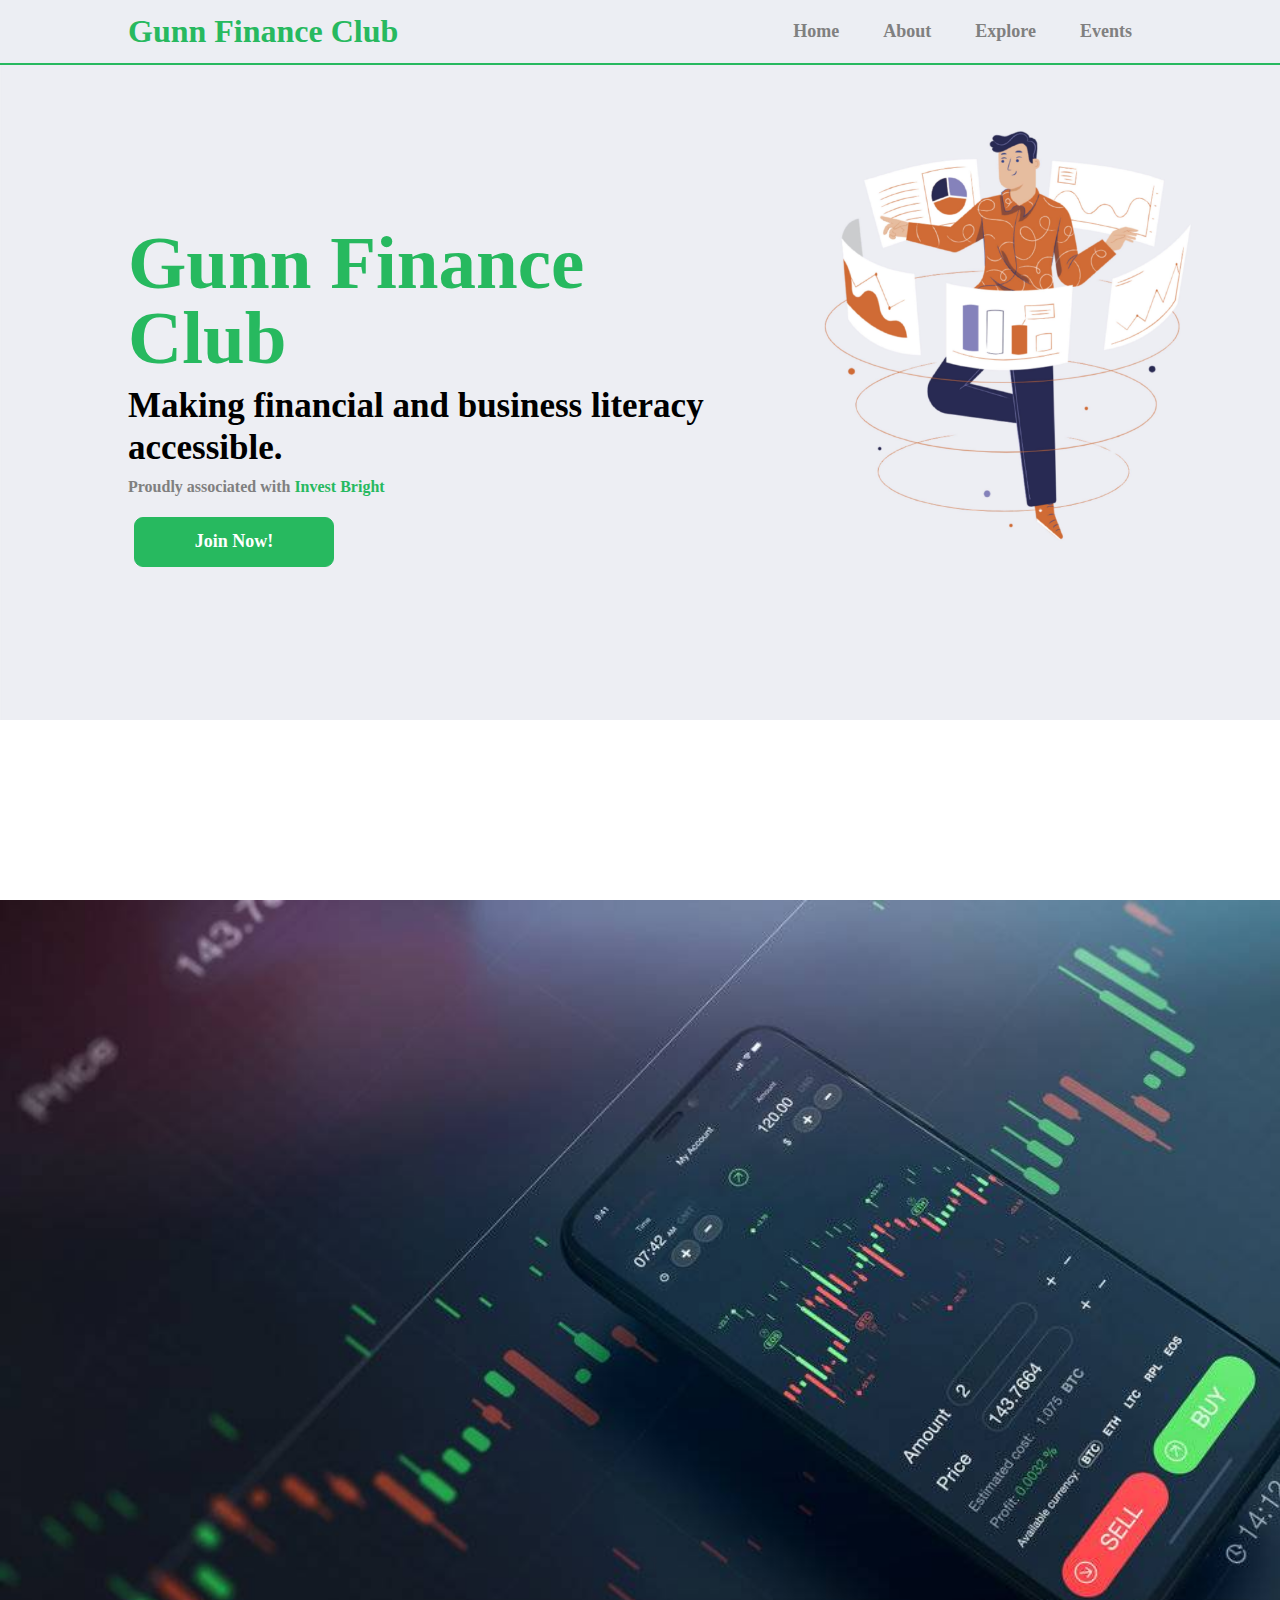
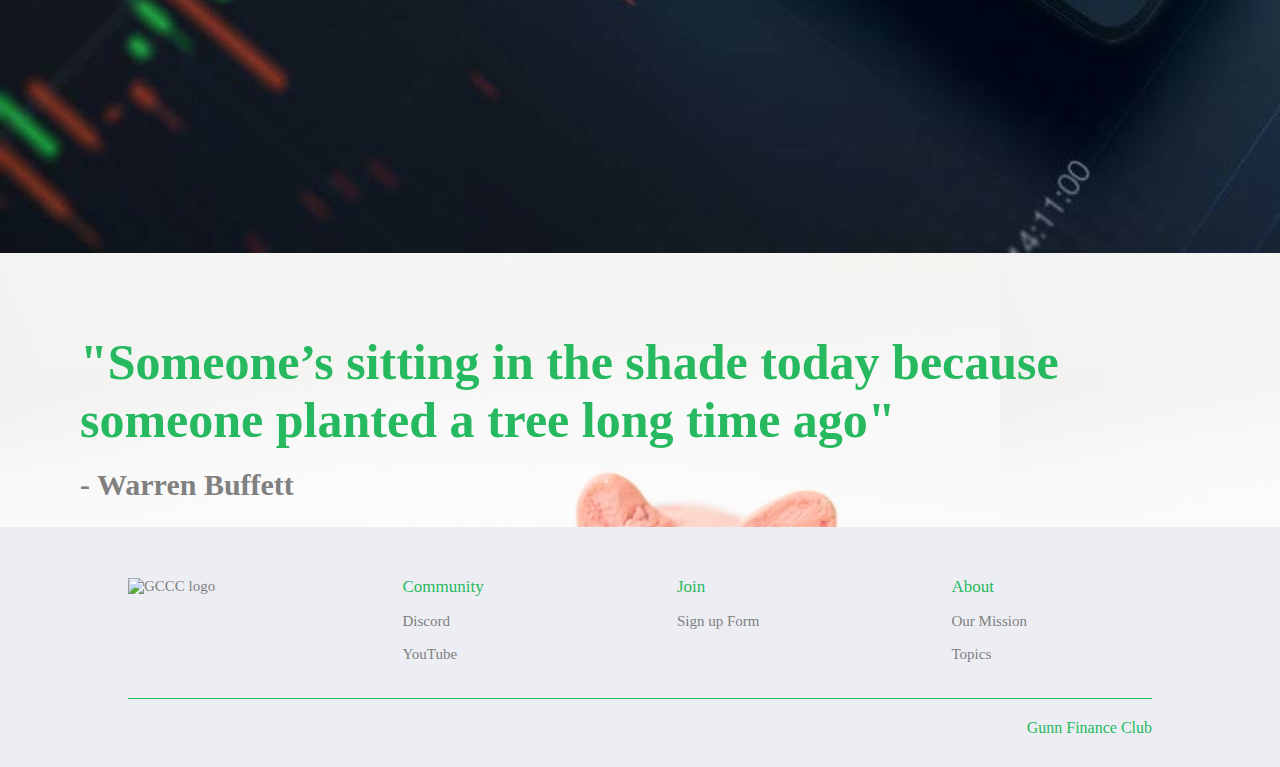
==== index.html @ 3a74612c "Add files via upload" ====
<!DOCTYPE html>
<html>

<head>
    <title>Gunn Finance Club</title>
    <link rel="shortcut icon" type="image/png" href="images/Gunn_finance_club.png"/>
    
    <!-- Styles -->
    <link rel="stylesheet" href="css/styles.css">
    <link rel="stylesheet" href="css/footerStyles.css">

    <!-- Fonts -->
    <link rel="preconnect" href="https://fonts.gstatic.com">
    <link href="https://fonts.googleapis.com/css2?family=Source+Sans+Pro:wght@300;400;600;700;900&display=swap" rel="stylesheet">

    <!-- Other -->
    <script type="text/javascript" src="https://ajax.googleapis.com/ajax/libs/jquery/3.5.1/jquery.min.js"></script>
    <script src="https://kit.fontawesome.com/81f93d9156.js" crossorigin="anonymous"></script>
    <meta charset="utf-8">

</head>

<body>
    <div class="mainContent2 bckgrnd">
        <div style="padding-top: 16%;">
            <header class="siteNavHeader">
                <a href="../" class="navTitleRef">
                    <h1 class="navMainTitle">Gunn Finance Club</h1>
                </a>
                <nav class="navbarItems">
                    <ul class="navbarLinks">
                        <li><a href="../GunnFinance/">Home</a></li>
                        <li><a href="about/">About</a></li>
                        <li><a href="explore/">Explore</a></li>
                        <!-- <li><a href="/resources/">Resources</a></li> -->
                        <li><a href="events/">Events</a></li>
                    </ul>
                </nav>
            </header>
            
            <section class="homePageContent">
                <article>
                    <h1 class="homeTitle">
                        Gunn Finance Club
                    </h1>
                    <p class="homeSubTitle">
                        Making financial and business literacy accessible.
                    </p>
                    <p style="color: gray; margin: 0;">Proudly associated with <a href="https://www.investbright.net/" style="text-decoration: none; color: var(--color1);">Invest Bright</a></p><br>
                    <a href="" class="homeJoinNow">
                        Join Now!
                    </a> <br>
                </article>
            </section>
        </div>
    </div>

    <section class="homeContentRight">
        <article>
            <img style="height: 100%; width: auto;" src="images/stockandphone.jpg" alt="stocks on phone">
        </article>

        <article style="background-color: var(--color1);">
            <h1 class="homePageContentTitle">
                Club Description
            </h1>
            <p class="homePageContentText">
                70% of high school students don't invest because they don't know how the stock market works and poor money management is a leading cause for dropping out of college. Many small time investors who lacked proper education lost money in the meme stock frenzy this year. Imagine if you could make your money grow safely, impact the world, and ensure financially sound college years. The Gunn Finance Club is one of the biggest communities that helps you achieve these goals as you gain knowledge about investing, economics, and business through our classroom style meetings and fun activities. You can expect to learn something new every time even if you are an experienced investor or a newbie! Connect with professionals to gain insight into the industry as well!
            </p>
        </article>
    </section>

    <div class="wbquote">
        <h1 class="homePageContentTitle" style="color: #27b95f;">
            "Someone’s sitting in the shade today because someone planted a tree long time ago"
            <br><span style="color: gray; font-size: 30px">- Warren Buffett</span>
        </h1>
    </div>

    <section class="mainFooterSection">
        <article>
            <section class="footerSection">
                <article>
                    <a href="">
                        <img src="images/gunnfinance.jpg" width="70" height="70" alt="GCCC logo">
                    </a>
                </article>
    
                <article>
                    <p class="footerSectionTitles">Community</p>
                    <a href="">Discord</a><br>
                    <a href="">YouTube</a><br>
                </article>
    
                <article>
                    <p class="footerSectionTitles">Join</p>
                    <a href="">Sign up Form</a><br>
                </article>
    
                <article>
                    <p class="footerSectionTitles">About</p>
                    <a href="">Our Mission</a><br>
                    <a href="">Topics</a><br>
                </article>
            </section>
        </article>

        <article class="footerDivider">
            <div class="footerDivider">
            </div>
        </article>

        <article>
            <p class="footerCopyRight">
                Gunn Finance Club
            </p>
        </article>
    </section>

</body>

</html>
---- css/styles.css ----
html, head, body {
    /* Removed height:100% because the navbar doesn't stick */
    width: 100%;
    margin: 0;
    padding: 0;
    background-color: white;
}

* {
    box-sizing: border-box;
}

:root {
    --color1: #27b95f;
    --color2: #000000;
    --color3: #27b95f;
    --color4: rgb(236, 238, 243);
}

/* --------------------- Home/Index Page --------------------- */

div.mainContent {
    margin-top: 12%;
    min-height: calc(100vh - 100px);
}

header.siteNavHeader {
    display: flex;
    justify-content: space-between;
    align-items: center;
    padding: 5px 10%;
    background-color:rgb(236,238,243);
    border-bottom: 2px solid #27b95f;
    

    /* Fixes navbar at the top */
    overflow: hidden;
    position: fixed;
    top: 0;
    width: 100%;
    transition: 0.8s;

    z-index: 500;
}

a.navTitleRef {
    text-decoration: none;
}

h1.navMainTitle {
    color: var(--color1);
    text-align: center;
    font-size: 32px;
    font-family: 'Times New Roman', Times, serif;
    font-weight: bold;
    margin: 0px;
    padding: 0px;
    display:inline-block; 
}

nav.navbarItems li a {
    font-size: 18px;
    font-family: 'Times New Roman', Times, serif;
    font-weight: bold;
    text-decoration: none;
    color: gray;
    transition: all 0.2s ease 0s;
}

ul.navbarLinks {
    list-style: none;
}

ul.navbarLinks li {
    display: inline-block;
    padding: 0px 20px;
}

ul.navbarLinks li a:hover {
    text-decoration: underline;
}

li.navbarDivider {
    color: var(--color1);
    cursor: default;
    font-weight: bold;
}

section.homePageContent {
    margin: 0 auto;
    padding: 0 0 0 10%;
    font-family: 'Times New Roman', Times, serif;
    font-weight: bold;
    line-height: 1;
    width: 100%;
    display: grid;

    /*Define our columns */
    grid-template-columns: 50%;
    grid-gap: 1em;
}

section.homeContentLeft {
    margin: 0 auto;
    padding: 0;
    width: 100%; 
    display: grid;

    /*Define our columns */
    grid-template-columns: 1fr 1fr;
    grid-gap: 0px;
}

section.homeContentRight {
    margin: 0 auto;
    padding: 0;
    width: 100%; 
    display: grid;

    /*Define our columns */
    grid-template-columns: 1fr 1fr;
    grid-gap: 0px;
}

a.homeJoinNow {
    display:inline-block;
    width: 200px;
    height: 50px;
    padding: 0;
    padding-top: 14px;
    background-color: var(--color1);
    border:1.5px solid var(--color1);
    outline: none;
    margin:6px 6px 0px 6px;
    border-radius:0.5em;
    box-sizing: border-box;
    text-decoration:none;
    color:white;
    font-size: 18px;
    font-weight: 700;
    text-align:center;
    transition: all 0.2s;
    cursor: pointer;
}

a.homeJoinNow:hover {
    border-color:rgb(236,238,243);;
    box-shadow: 0 0 0 3px var(--color1);
}

div.wbquote {
    width: 100%;
    background-image: url('../images/wbquotebg.jpeg');
    justify-content: center;
    display: flex;
    height: auto;
}

h1.homePageContentTitle {
    color: white;
    margin: 0;
    padding: 80px;
    padding-bottom: 20px;
    font-size: 50px;
}

p.homePageContentText {
    color: white;
    margin: 0;
    padding: 80px;
    padding-top: 10px;
    padding-bottom: 60px;
    font-size: 20px;
}

h1.homeTitle {
    color: var(--color1);
    font-size: 75px;
    align-items: center;
    margin-bottom: 10px;
    margin-top: 20px;
    padding: none;
}

p.homeSubTitle {
    font-size: 35px;
    margin-bottom: 10px;
    margin-top: 0;
    line-height: 42px;
    color: black;
}

div.homePageWave {
    margin: 0;
    margin-top: 60px;
}

section.aboutPage {
    margin: 0 auto;
    padding: 0 0 0 0;
    width: 100%; 
    display: grid;

    /*Define our columns */
    grid-template-columns: 1fr 3fr;
    grid-gap: 20px;
}

section.aboutPage article {
    height: calc(100% - 30px);
}

div.mainContent2 {
    min-height: 100vh;
}

div.bckgrnd {
    background-image: url('../images/homebg.jpg');
    background-size: contain;
    background-size: 100%;
    background-repeat: no-repeat;
}

div.aboutUsBackgroundDiv {
    background-color: var(--color1);
    min-height: 350px;
    display: flex;
    top: 0;
}

section.aboutUsBackgroundSection {
    margin: 0px auto;
    margin-top: 185px;
    padding: 0px 10%;
    width: 100%; 
    display: grid;

    /*Define our columns */
    grid-template-columns: 1fr;
    grid-gap: 5px;
}

span.aboutUsTitle {
    font-family: 'Times New Roman', Times, serif;
    font-size: 50px;
    font-weight: bold;
    color: white;
    margin: 0;
}

span.aboutUsSubTitle {
    font-size: 25px;
    font-family: 'Times New Roman', Times, serif;
    color: white;
    margin: 0;
}

section.aboutUsContentSection {
    margin: 100px 10% 10px 10%;
    padding: 0;
    display: grid;

    /*Define our columns */
    grid-template-columns: 1fr;
    grid-gap: 15px;
}

span.aboutDescriptionTitle {
    font-family: 'Times New Roman', Times, serif;
    font-size: 45px;
    color: var(--color1);
    margin-bottom: 10px;
}

p.aboutDescription {
    font-family: 'Times New Roman', Times, serif;
    color: black;
    margin: 0px;
    margin-top: 20px;
    margin-bottom: 60px;
    font-size: 19px;
    line-height: 160%;
}

div.aboutUsReadyToJoinDiv {
    background-color: #b1f0c9;
    min-height: 200px;
    display: flex;
    vertical-align: center;
}

section.aboutUsReadyToJoinSection {
    width: 100%;
    margin: 80px 10%;
    padding: 0;
    display: grid;

    /*Define our columns */
    grid-template-columns: 1fr 1fr;
    grid-gap: 15px;
}

h1.readyToJoin {
    margin: 0px;
    font-size: 40px;
    font-family: 'Times New Roman', Times, serif;
    color: var(--color1);
}

a.aboutJoinNow {
    float: right;
    display:inline-block;
    width: 200px;
    height: 35px;
    padding: 0;
    padding-top: 8.5px;
    background-color: var(--color1);
    border:1.5px solid var(--color1);
    outline: none;
    margin:12px 6px 0px 6px;
    border-radius:0.5em;
    box-sizing: border-box;
    text-decoration:none;
    color:white;
    font-size: 14px;
    font-weight: 700;
    text-align:center;
    transition: all 0.2s;
    cursor: pointer;
}

a.aboutJoinNow:hover {
    border-color: #b1f0c9;
    box-shadow: 0 0 0 3px var(--color1);
}

section.joinUsBackgroundSection {
    margin-top: 10px;
    padding: 0px 10%;
    width: 100%; 
    display: grid;

    /*Define our columns */
    grid-template-columns: 1fr;
    grid-gap: 5px;

    border-bottom: 1px solid#27b95f;
}

span.joinUsTitle {
    font-family: 'Times New Roman', Times, serif;
    display: flex;
    justify-content: center;
    font-size: 50px;
    color: var(--color3);
    margin: 0;
    margin-bottom: 10px;
}

span.joinUsSubTitle {
    display: flex;
    justify-content: center;
    font-size: 25px;
    font-family: 'Times New Roman', Times, serif;
    color: black;
    margin: 0;
    margin-bottom: 50px;
}

section.officerTileSection {
    margin-top: 100px;
    margin-bottom: 100px;
    padding: 0px 5%;
    width: 100%; 
    display: grid;

    /*Define our columns */
    grid-template-columns: 1fr 1fr 1fr;
    grid-gap: 35px;
}

div.userTileBackground {
    background-color: var(--color1);
    border-radius: 10px;
    width: 100%;
}

section.officerCardSection {
    background-color: var(--color1);

    border-radius: 10px;
    margin: 0px auto;
    padding: 10px 10px;
    width: 100%; 
    display: grid;
    justify-content: center;

    /*Define our columns */
    grid-template-columns: 1fr 1fr;
    grid-gap: 15px;
}

img.pfp {
    width: 200px;
    height: auto;
    padding: 10px;
}

p.pfpName {
    display: block;
    margin: 0;
    margin-top: 25px;
    padding: 0;
    font-size: 25px;
    color: white;
    font-family: 'Times New Roman', Times, serif;
}

p.role {
    display: block;
    margin: 0px;
    margin-top: 5px;
    padding: 0;
    color: #ebebeb;
    font-size: 20px;
    font-family: 'Times New Roman', Times, serif;
}

div.topicsBackgroundDiv {
    background-color: var(--color1);
    min-height: 350px;
    display: flex;
    top: 0;
}

section.topicsBackgroundSection {
    margin: 0px auto;
    margin-top: 160px;
    margin-bottom: 30px;
    padding: 0px 10%;
    width: 100%; 
    display: grid;

    /*Define our columns */
    grid-template-columns: 1fr;
    grid-gap: 5px;
}

span.topicsTitle {
    font-family: 'Times New Roman', Times, serif;
    font-size: 50px;
    color: white;
    margin: 0;
}

span.topicsSubTitle {
    font-size: 25px;
    font-family: 'Times New Roman', Times, serif;
    color: white;
    margin: 0;
}

section.topicsContentSection {
    margin: 40px 10%;
    padding: 0;
    display: grid;

    /*Define our columns */
    grid-template-columns: 1fr;
    grid-gap: 15px;
}

span.topicsDescriptionTitle {
    font-family: 'Times New Roman', Times, serif;
    font-size: 45px;
    color: var(--color1);
    margin-bottom: 10px;
}

p.topicsDescription {
    font-family: 'Times New Roman', Times, serif;
    color: black;
    margin: 0px;
    margin-top: 20px;
    margin-bottom: 0px;
    font-size: 19px;
    line-height: 160%;
}

div.resourcesBackgroundDiv {
    background-color: var(--color1);
    min-height: 350px;
    display: flex;
    top: 0;
}

section.resourcesBackgroundSection {
    margin: 0px auto;
    margin-top: 160px;
    margin-bottom: 30px;
    padding: 0px 10%;
    width: 100%; 
    display: grid;

    /*Define our columns */
    grid-template-columns: 1fr;
    grid-gap: 5px;
}

span.resourcesTitle {
    font-family: 'Times New Roman', Times, serif;
    font-size: 50px;
    color: white;
    margin: 0;
}

span.resourcesSubTitle {
    font-size: 25px;
    font-family: 'Times New Roman', Times, serif;
    color: white;
    margin: 0;
}

section.resourcesContentSection {
    margin: 100px 10%;
    padding: 0;
    display: grid;

    /*Define our columns */
    grid-template-columns: 1fr;
    grid-gap: 15px;
}

span.resourcesDescriptionTitle {
    font-family: 'Times New Roman', Times, serif;
    font-size: 45px;
    color: var(--color1);
    margin-bottom: 10px;
}

p.resourcesDescription {
    font-family: 'Times New Roman', Times, serif;
    color: black;
    margin: 0px;
    margin-top: 20px;
    margin-bottom: 60px;
    font-size: 19px;
    line-height: 160%;
}

div.resourcesReadyToJoinDiv {
    background-color: #b1f0c9;
    min-height: 200px;
    display: flex;
    vertical-align: center;
}

section.resourcesReadyToJoinSection {
    width: 100%;
    margin: 80px 10%;
    padding: 0;
    display: grid;

    /*Define our columns */
    grid-template-columns: 1fr 1fr;
    grid-gap: 15px;
}

a.resourcesJoinNow {
    float: right;
    display:inline-block;
    width: 200px;
    height: 35px;
    padding: 0;
    padding-top: 8.5px;
    background-color: var(--color1);
    border:1.5px solid var(--color1);
    outline: none;
    margin:12px 6px 0px 6px;
    border-radius:0.5em;
    box-sizing: border-box;
    text-decoration:none;
    color:white;
    font-size: 14px;
    font-weight: 700;
    text-align:center;
    transition: all 0.2s;
    cursor: pointer;
}

a.resourcesJoinNow:hover {
    border-color: #b1f0c9;
    box-shadow: 0 0 0 3px var(--color1);
}

section.resourcesTileSection {
    margin-top: 100px;
    margin-bottom: 100px;
    padding: 0px 10%;
    width: 100%; 
    display: grid;

    /*Define our columns */
    grid-template-columns: 1fr 1fr 1fr;
    grid-gap: 35px;
}

div.resourcesBackground {
    background-color: var(--color1);
    border-radius: 10px;
    width: 100%;
}

section.resourcesCardSection {
    background-color: var(--color1);

    border-radius: 10px;
    margin: 0px auto;
    padding: 10px 10px;
    width: 100%; 
    height: 100%;
    display: grid;
    justify-content: center;

    /*Define our columns */
    grid-template-columns: 1fr 1fr;
    grid-gap: 5px;
}

i.resourcesIcon {
    text-decoration: none;
    color: white;
    transition: 0.4s;
}

i.resourcesIcon:hover {
    text-decoration: none;
    color:rgb(189, 181, 181);
}

p.resourcesName {
    text-align: center;
    display: block;
    font-size: 28px;
    color: white;
    font-family: 'Times New Roman', Times, serif;
}

div.tradingCompetitions {
    padding-top: 9%;
    text-align: center;
    display: block;
    font-size: 50px;
    color: #27b95f;
    font-family: 'Times New Roman', Times, serif;
}

div.tradingCompetitions span {
    font-size: 25px;
    color: black;
}
---- css/footerStyles.css ----
* {
    font-family: WhitneyMedium;
}

section.mainFooterSection {
    background-color: var(--color4);
    color: white;
    
    margin: auto;
    padding: 0;
    padding-bottom: 30px;
    width: 100%; 
    display: grid;

    /*Define our columns */
    grid-template-columns: 1fr;
    grid-gap: 10px;
}

section.footerSection {
    background-color: var(--color4);
    color: var(--color1);
    
    margin: auto;
    padding-left: 10%;
    padding-right: 5%;
    padding-top: 50px;
    padding-bottom: 10px;
    width: 100%; 
    display: grid;

    /*Define our columns */
    grid-template-columns: 1fr 1fr 1fr 1fr;
    grid-gap: 10px;
}

section.footerSection a {
    display: inline-block;
    padding-bottom: 15px;
    text-decoration: none;
    color:gray;
    font-family: WhitneyMedium;
    font-size: 15px;
}

span.ablocked {
    display: inline-block;
    padding-bottom: 15px;
    text-decoration: none;
    color: #707070;
    font-family: WhitneyMedium;
    font-size: 15px;
    cursor: default;
}

p.footerSectionTitles {
    font-family: WhitneyBold;
    font-size: 17px;
    margin: 0;
    padding: 0;
    color:var(--color3);
    padding-bottom: 15px;
}

article.footerDivider {
    display: flex;
    justify-content: center;
}

article.footerDivider div {
    width: 80%;
    border-top: 1px solid var(--color3);
    color: white;
}

p.footerCopyRight {
    display: flex;
    float: right;
    font-family: WhitneyBold;
    margin: 0;
    padding: 0;
    padding-top: 10px;
    padding-right: 10%;
    color: var(--color3);
}

svg.waveSection {
    width: 100%;
    bottom: 0;
    position: absolute;
}
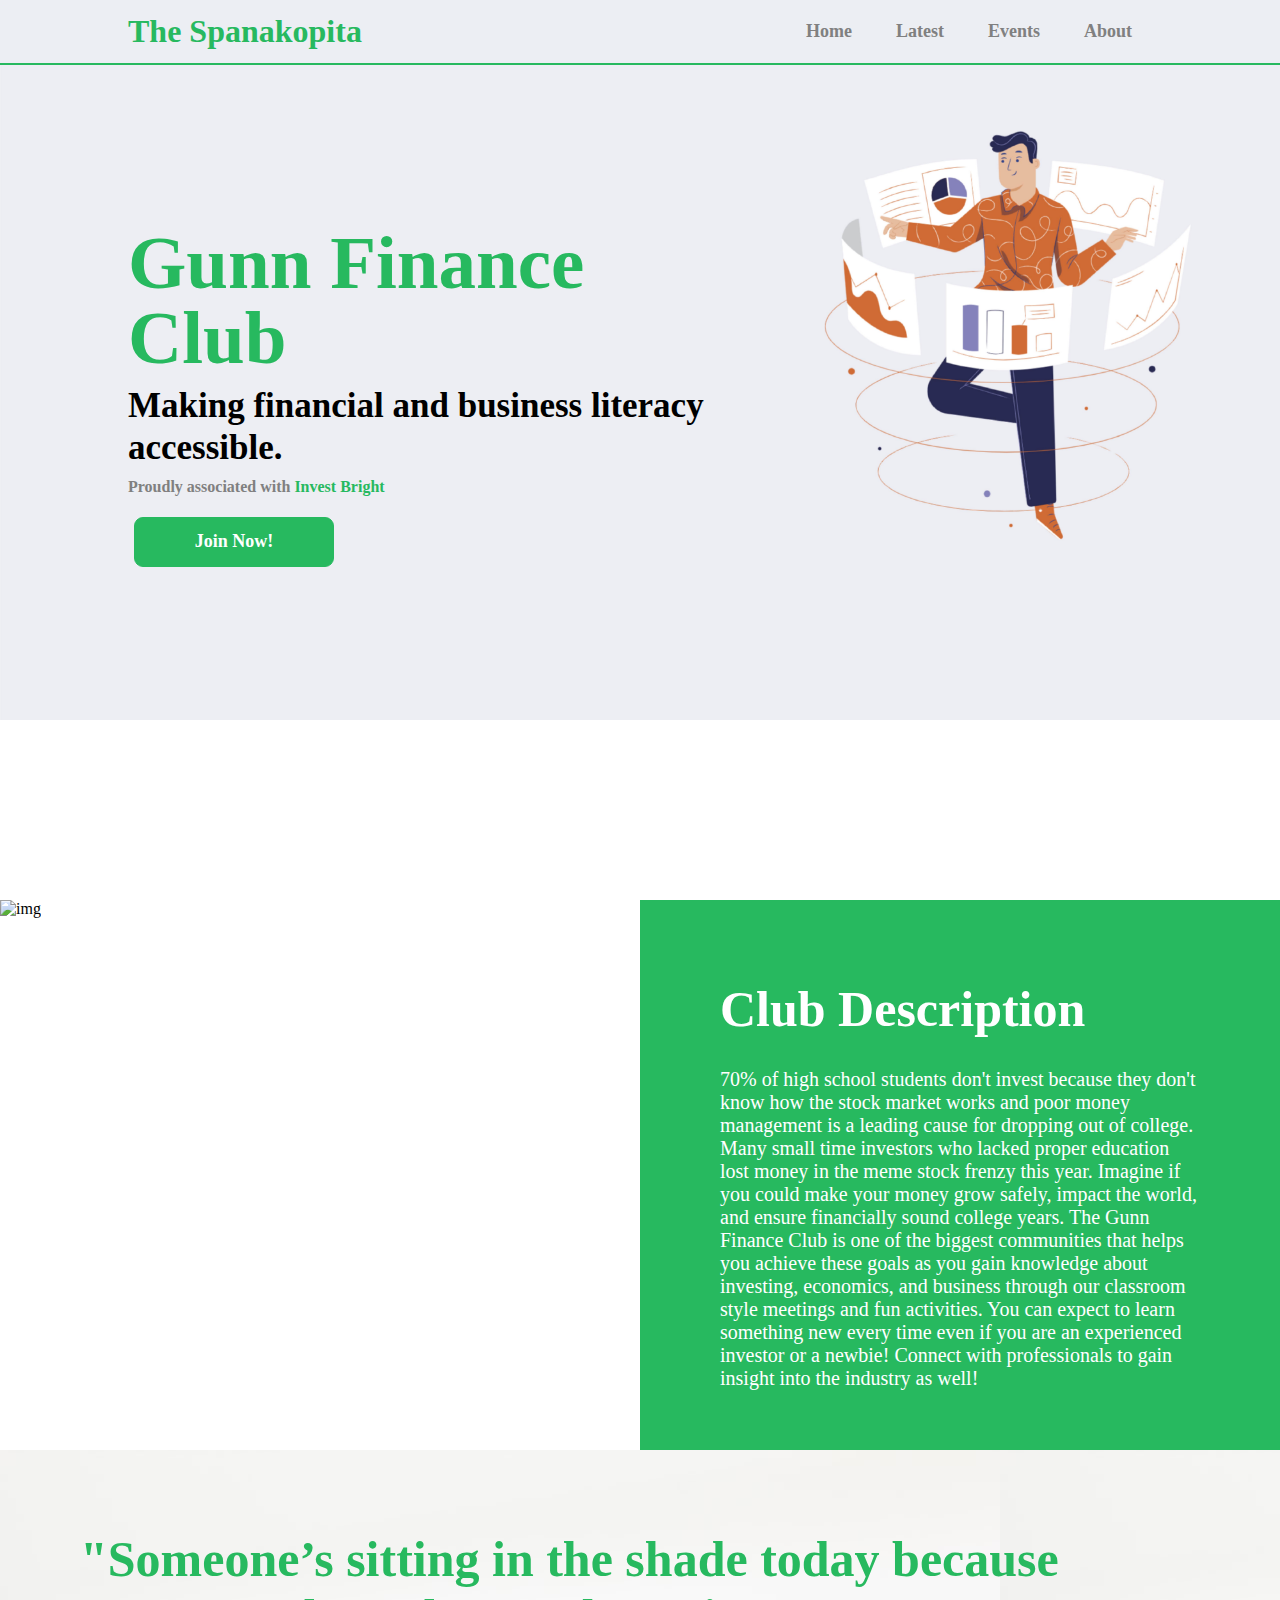
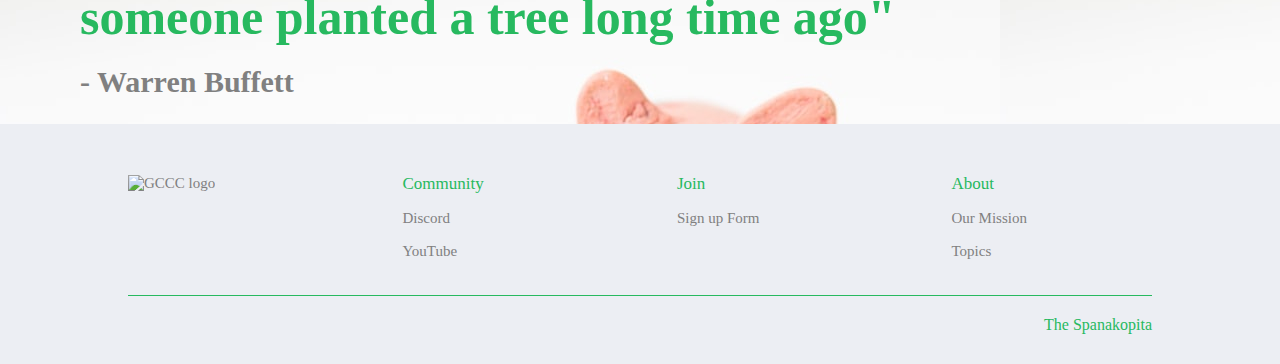
==== commit 1e3f8332: "Update index.html" ====
--- a/index.html
+++ b/index.html
@@ -2,7 +2,7 @@
 <html>
 
 <head>
-    <title>Gunn Finance Club</title>
+    <title>The Spanakopita </title>
     <link rel="shortcut icon" type="image/png" href="images/Gunn_finance_club.png"/>
     
     <!-- Styles -->
@@ -25,15 +25,15 @@
         <div style="padding-top: 16%;">
             <header class="siteNavHeader">
                 <a href="../" class="navTitleRef">
-                    <h1 class="navMainTitle">Gunn Finance Club</h1>
+                    <h1 class="navMainTitle">The Spanakopita</h1>
                 </a>
                 <nav class="navbarItems">
                     <ul class="navbarLinks">
                         <li><a href="../GunnFinance/">Home</a></li>
-                        <li><a href="about/">About</a></li>
-                        <li><a href="explore/">Explore</a></li>
+                        <li><a href="about/">Latest</a></li>
+                        <li><a href="explore/">Events</a></li>
                         <!-- <li><a href="/resources/">Resources</a></li> -->
-                        <li><a href="events/">Events</a></li>
+                        <li><a href="events/">About</a></li>
                     </ul>
                 </nav>
             </header>
@@ -57,7 +57,7 @@
 
     <section class="homeContentRight">
         <article>
-            <img style="height: 100%; width: auto;" src="images/stockandphone.jpg" alt="stocks on phone">
+            <img style="height: 100%; width: auto;" src="" alt="img">
         </article>
 
         <article style="background-color: var(--color1);">
@@ -112,7 +112,7 @@
 
         <article>
             <p class="footerCopyRight">
-                Gunn Finance Club
+                The Spanakopita
             </p>
         </article>
     </section>
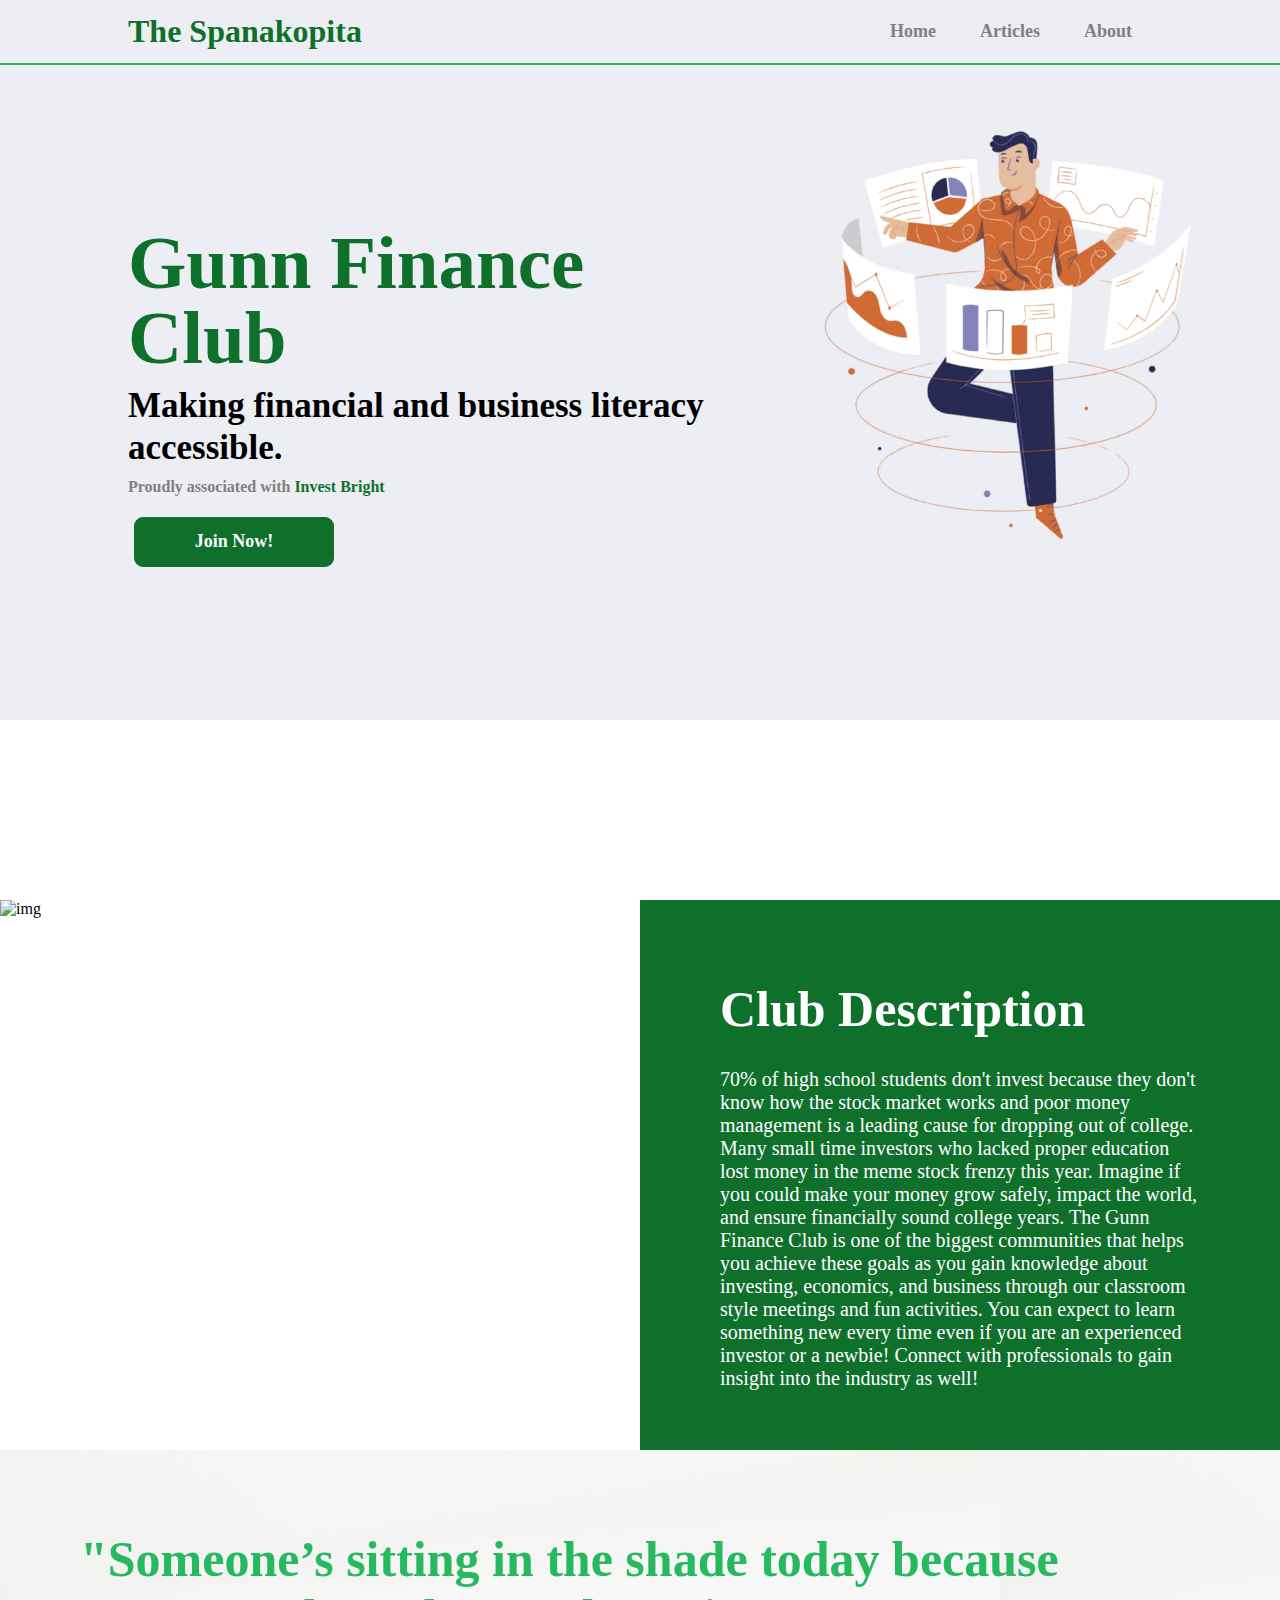
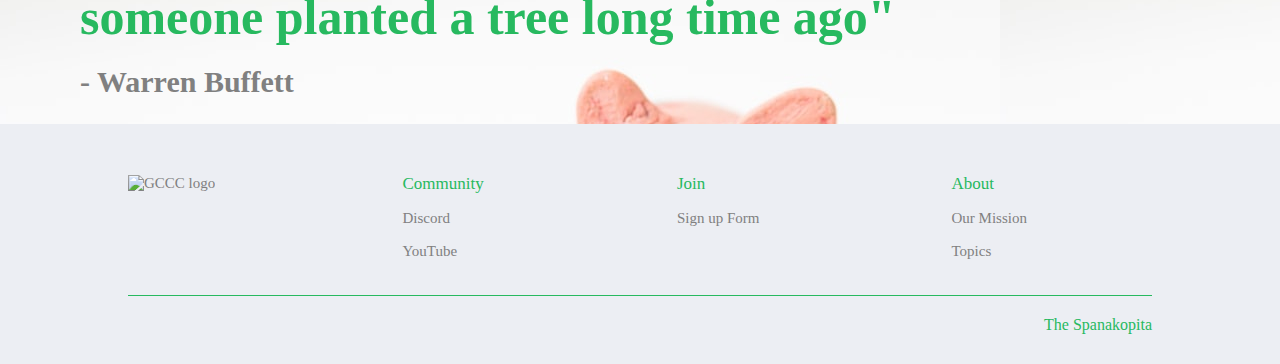
==== commit 6749efbe: "Update index.html" ====
--- a/index.html
+++ b/index.html
@@ -4,7 +4,7 @@
 <head>
     <title>The Spanakopita </title>
     <link rel="shortcut icon" type="image/png" href="images/Gunn_finance_club.png"/>
-    
+
     <!-- Styles -->
     <link rel="stylesheet" href="css/styles.css">
     <link rel="stylesheet" href="css/footerStyles.css">
@@ -12,6 +12,9 @@
     <!-- Fonts -->
     <link rel="preconnect" href="https://fonts.gstatic.com">
     <link href="https://fonts.googleapis.com/css2?family=Source+Sans+Pro:wght@300;400;600;700;900&display=swap" rel="stylesheet">
+    <link rel="preconnect" href="https://fonts.googleapis.com">
+    <link rel="preconnect" href="https://fonts.gstatic.com" crossorigin>
+    <link href="https://fonts.googleapis.com/css2?family=Belleza&display=swap" rel="stylesheet">
 
     <!-- Other -->
     <script type="text/javascript" src="https://ajax.googleapis.com/ajax/libs/jquery/3.5.1/jquery.min.js"></script>
@@ -30,14 +33,14 @@
                 <nav class="navbarItems">
                     <ul class="navbarLinks">
                         <li><a href="../GunnFinance/">Home</a></li>
-                        <li><a href="about/">Latest</a></li>
-                        <li><a href="explore/">Events</a></li>
+                        <li><a href="Articles/">Articles</a></li>
+                        <li><a href="About/index.html">About</a></li>
                         <!-- <li><a href="/resources/">Resources</a></li> -->
-                        <li><a href="events/">About</a></li>
+                        <!-- <li><a href="events/">About</a></li> -->
                     </ul>
                 </nav>
             </header>
-            
+
             <section class="homePageContent">
                 <article>
                     <h1 class="homeTitle">
@@ -85,18 +88,18 @@
                         <img src="images/gunnfinance.jpg" width="70" height="70" alt="GCCC logo">
                     </a>
                 </article>
-    
+
                 <article>
                     <p class="footerSectionTitles">Community</p>
                     <a href="">Discord</a><br>
                     <a href="">YouTube</a><br>
                 </article>
-    
+
                 <article>
                     <p class="footerSectionTitles">Join</p>
                     <a href="">Sign up Form</a><br>
                 </article>
-    
+
                 <article>
                     <p class="footerSectionTitles">About</p>
                     <a href="">Our Mission</a><br>
--- a/css/styles.css
+++ b/css/styles.css
@@ -11,7 +11,7 @@
 }
 
 :root {
-    --color1: #27b95f;
+    --color1: #0f702c;
     --color2: #000000;
     --color3: #27b95f;
     --color4: rgb(236, 238, 243);
@@ -31,7 +31,7 @@
     padding: 5px 10%;
     background-color:rgb(236,238,243);
     border-bottom: 2px solid #27b95f;
-    
+
 
     /* Fixes navbar at the top */
     overflow: hidden;
@@ -55,7 +55,7 @@
     font-weight: bold;
     margin: 0px;
     padding: 0px;
-    display:inline-block; 
+    display:inline-block;
 }
 
 nav.navbarItems li a {
@@ -103,7 +103,7 @@
 section.homeContentLeft {
     margin: 0 auto;
     padding: 0;
-    width: 100%; 
+    width: 100%;
     display: grid;
 
     /*Define our columns */
@@ -114,7 +114,7 @@
 section.homeContentRight {
     margin: 0 auto;
     padding: 0;
-    width: 100%; 
+    width: 100%;
     display: grid;
 
     /*Define our columns */
@@ -198,7 +198,7 @@
 section.aboutPage {
     margin: 0 auto;
     padding: 0 0 0 0;
-    width: 100%; 
+    width: 100%;
     display: grid;
 
     /*Define our columns */
@@ -232,7 +232,7 @@
     margin: 0px auto;
     margin-top: 185px;
     padding: 0px 10%;
-    width: 100%; 
+    width: 100%;
     display: grid;
 
     /*Define our columns */
@@ -337,7 +337,7 @@
 section.joinUsBackgroundSection {
     margin-top: 10px;
     padding: 0px 10%;
-    width: 100%; 
+    width: 100%;
     display: grid;
 
     /*Define our columns */
@@ -352,7 +352,7 @@
     display: flex;
     justify-content: center;
     font-size: 50px;
-    color: var(--color3);
+    color: #0f702c;
     margin: 0;
     margin-bottom: 10px;
 }
@@ -361,7 +361,7 @@
     display: flex;
     justify-content: center;
     font-size: 25px;
-    font-family: 'Times New Roman', Times, serif;
+    font-family: 'Belleza', Regular 400, serif;
     color: black;
     margin: 0;
     margin-bottom: 50px;
@@ -371,7 +371,7 @@
     margin-top: 100px;
     margin-bottom: 100px;
     padding: 0px 5%;
-    width: 100%; 
+    width: 100%;
     display: grid;
 
     /*Define our columns */
@@ -391,7 +391,7 @@
     border-radius: 10px;
     margin: 0px auto;
     padding: 10px 10px;
-    width: 100%; 
+    width: 100%;
     display: grid;
     justify-content: center;
 
@@ -438,7 +438,7 @@
     margin-top: 160px;
     margin-bottom: 30px;
     padding: 0px 10%;
-    width: 100%; 
+    width: 100%;
     display: grid;
 
     /*Define our columns */
@@ -499,7 +499,7 @@
     margin-top: 160px;
     margin-bottom: 30px;
     padding: 0px 10%;
-    width: 100%; 
+    width: 100%;
     display: grid;
 
     /*Define our columns */
@@ -597,7 +597,7 @@
     margin-top: 100px;
     margin-bottom: 100px;
     padding: 0px 10%;
-    width: 100%; 
+    width: 100%;
     display: grid;
 
     /*Define our columns */
@@ -617,7 +617,7 @@
     border-radius: 10px;
     margin: 0px auto;
     padding: 10px 10px;
-    width: 100%; 
+    width: 100%;
     height: 100%;
     display: grid;
     justify-content: center;
@@ -658,4 +658,4 @@
 div.tradingCompetitions span {
     font-size: 25px;
     color: black;
-}+}
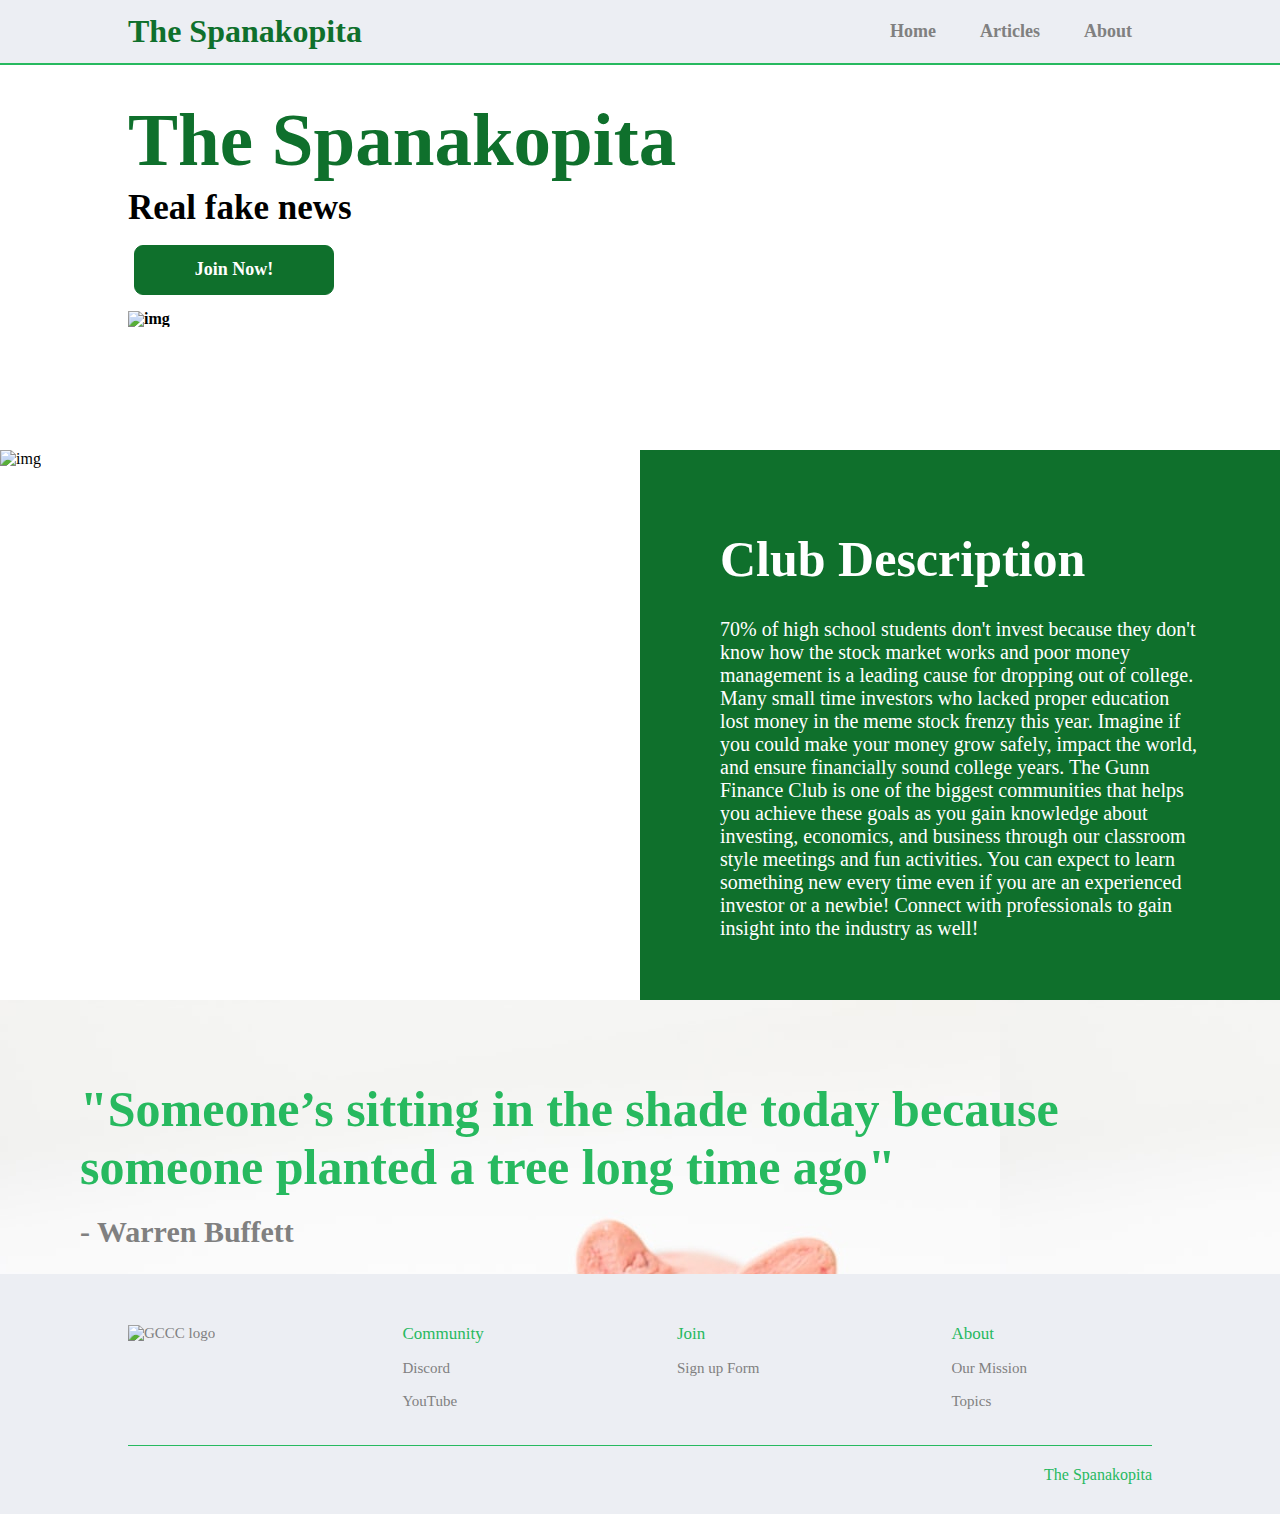
==== commit ded7923e: "minor changes to home page and css." ====
--- a/index.html
+++ b/index.html
@@ -25,15 +25,15 @@
 
 <body>
     <div class="mainContent2 bckgrnd">
-        <div style="padding-top: 16%;">
+        <div style="padding-top: 8%;">
             <header class="siteNavHeader">
                 <a href="../" class="navTitleRef">
                     <h1 class="navMainTitle">The Spanakopita</h1>
                 </a>
                 <nav class="navbarItems">
                     <ul class="navbarLinks">
-                        <li><a href="../GunnFinance/">Home</a></li>
-                        <li><a href="Articles/">Articles</a></li>
+                        <li><a href="index.html">Home</a></li>
+                        <li><a href="Articles/index.html">Articles</a></li>
                         <li><a href="About/index.html">About</a></li>
                         <!-- <li><a href="/resources/">Resources</a></li> -->
                         <!-- <li><a href="events/">About</a></li> -->
@@ -44,23 +44,26 @@
             <section class="homePageContent">
                 <article>
                     <h1 class="homeTitle">
-                        Gunn Finance Club
+                        The Spanakopita
                     </h1>
                     <p class="homeSubTitle">
-                        Making financial and business literacy accessible.
+                        Real fake news
                     </p>
-                    <p style="color: gray; margin: 0;">Proudly associated with <a href="https://www.investbright.net/" style="text-decoration: none; color: var(--color1);">Invest Bright</a></p><br>
-                    <a href="" class="homeJoinNow">
+                    <a href="https://discord.gg/pzAHuW7QMN" class="homeJoinNow">
                         Join Now!
                     </a> <br>
                 </article>
+                <article>
+                    <img style="height: 100%; width: auto;" src="SpanakopitaLogo.jpg" alt="img">
+                </article>
+                </div>
             </section>
         </div>
     </div>
 
     <section class="homeContentRight">
         <article>
-            <img style="height: 100%; width: auto;" src="" alt="img">
+            <img style="height: 100%; width: auto;" src="SpanakopitaLogo.jpg" alt="img">
         </article>
 
         <article style="background-color: var(--color1);">
--- a/css/styles.css
+++ b/css/styles.css
@@ -20,7 +20,7 @@
 /* --------------------- Home/Index Page --------------------- */
 
 div.mainContent {
-    margin-top: 12%;
+    margin-top: 100%;
     min-height: calc(100vh - 100px);
 }
 
@@ -178,7 +178,7 @@
     font-size: 75px;
     align-items: center;
     margin-bottom: 10px;
-    margin-top: 20px;
+    margin-top: 0%  ;
     padding: none;
 }
 
@@ -211,16 +211,21 @@
 }
 
 div.mainContent2 {
-    min-height: 100vh;
-}
-
-div.bckgrnd {
-    background-image: url('../images/homebg.jpg');
+    min-height: 50vh;
+}
+
+/* div.bckgrnd {
+    background-image: url('../images/SpanakopitaLogo.jpg');
     background-size: contain;
-    background-size: 100%;
+    background-size: 20%;
     background-repeat: no-repeat;
-}
-
+} */
+div.leftPicture{
+  background-image: url('../images/SpanakopitaLogo.jpg');
+  background-size: contain;
+  background-size: 20%;
+  background-repeat: no-repeat;
+}
 div.aboutUsBackgroundDiv {
     background-color: var(--color1);
     min-height: 350px;
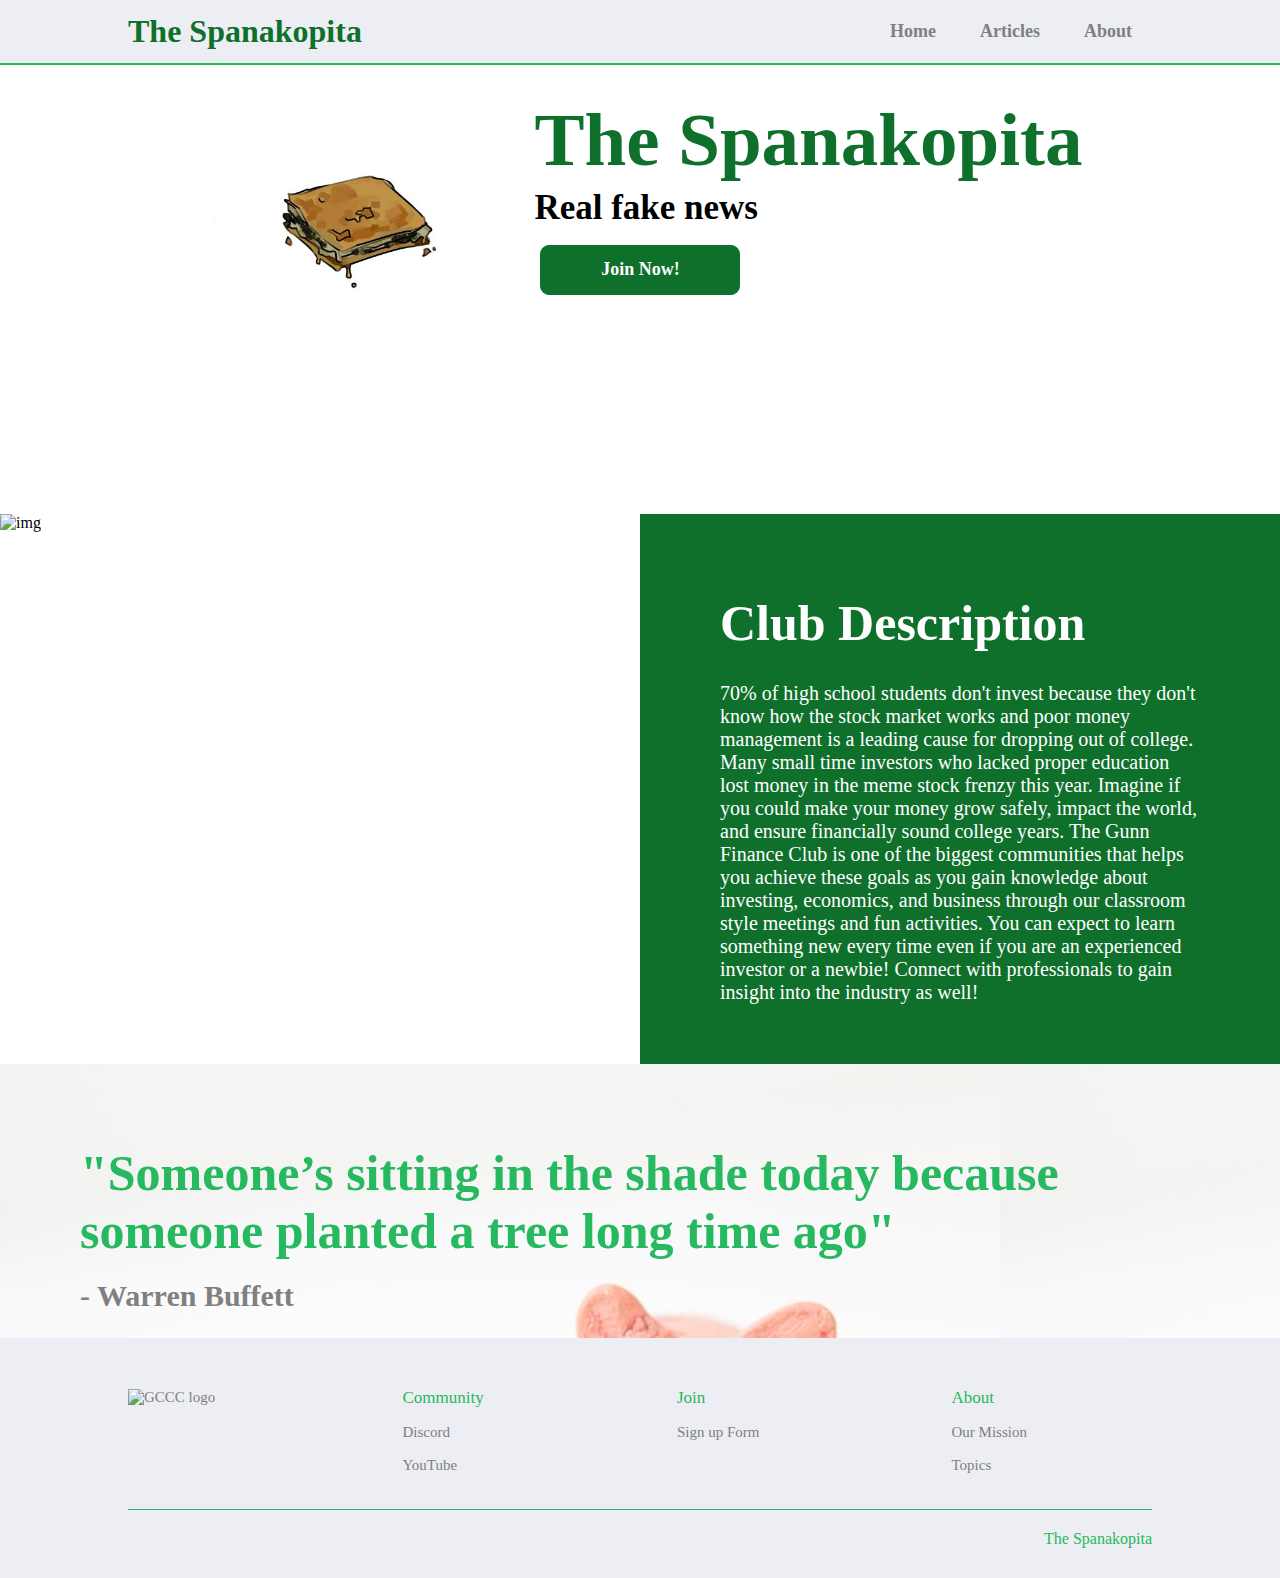
==== commit af3969f0: "Added extra image. minor edits to pages" ====
--- a/index.html
+++ b/index.html
@@ -35,14 +35,15 @@
                         <li><a href="index.html">Home</a></li>
                         <li><a href="Articles/index.html">Articles</a></li>
                         <li><a href="About/index.html">About</a></li>
-                        <!-- <li><a href="/resources/">Resources</a></li> -->
-                        <!-- <li><a href="events/">About</a></li> -->
                     </ul>
                 </nav>
             </header>
 
             <section class="homePageContent">
-                <article>
+                <article id="homePageContentLeft">
+                    <img style="height: 60%; width: auto;" src="images\SpanakopitaLogoNoText.jpg" alt="img">
+                </article>
+                <article id="homePageContentRight">
                     <h1 class="homeTitle">
                         The Spanakopita
                     </h1>
@@ -53,9 +54,7 @@
                         Join Now!
                     </a> <br>
                 </article>
-                <article>
-                    <img style="height: 100%; width: auto;" src="SpanakopitaLogo.jpg" alt="img">
-                </article>
+
                 </div>
             </section>
         </div>
--- a/css/styles.css
+++ b/css/styles.css
@@ -88,18 +88,25 @@
 
 section.homePageContent {
     margin: 0 auto;
-    padding: 0 0 0 10%;
+    padding: 0 0 0 15%;
     font-family: 'Times New Roman', Times, serif;
     font-weight: bold;
     line-height: 1;
     width: 100%;
     display: grid;
-
-    /*Define our columns */
-    grid-template-columns: 50%;
+    grid-template-areas:
+    'a b';
+    /*Define our columns */
+    grid-template-columns: 30% auto;
     grid-gap: 1em;
 }
-
+section.homePageContentLeft{
+  grid-area: a;
+}
+section.homePageContentRight{
+  grid-area: b;
+
+}
 section.homeContentLeft {
     margin: 0 auto;
     padding: 0;
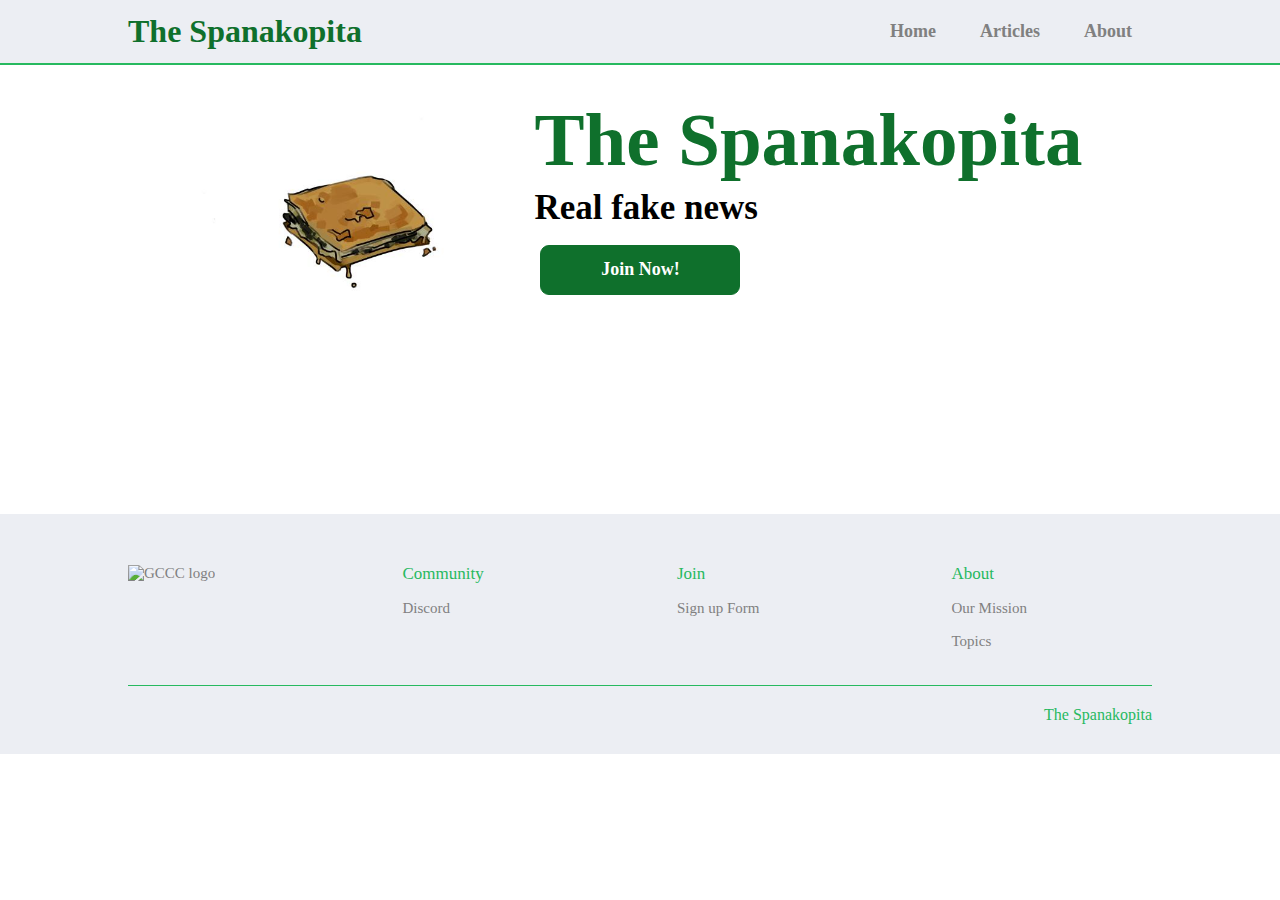
==== commit 012c97da: "Update index.html" ====
--- a/index.html
+++ b/index.html
@@ -33,8 +33,8 @@
                 <nav class="navbarItems">
                     <ul class="navbarLinks">
                         <li><a href="index.html">Home</a></li>
-                        <li><a href="Articles/index.html">Articles</a></li>
-                        <li><a href="About/index.html">About</a></li>
+                        <li><a href="articles/index.html">Articles</a></li>
+                        <li><a href="about/index.html">About</a></li>
                     </ul>
                 </nav>
             </header>
@@ -60,6 +60,8 @@
         </div>
     </div>
 
+
+<!--
     <section class="homeContentRight">
         <article>
             <img style="height: 100%; width: auto;" src="SpanakopitaLogo.jpg" alt="img">
@@ -80,7 +82,7 @@
             "Someone’s sitting in the shade today because someone planted a tree long time ago"
             <br><span style="color: gray; font-size: 30px">- Warren Buffett</span>
         </h1>
-    </div>
+    </div> -->
 
     <section class="mainFooterSection">
         <article>
@@ -93,8 +95,7 @@
 
                 <article>
                     <p class="footerSectionTitles">Community</p>
-                    <a href="">Discord</a><br>
-                    <a href="">YouTube</a><br>
+                    <a href="https://discord.gg/t5VS9HmVSS">Discord</a><br>
                 </article>
 
                 <article>
